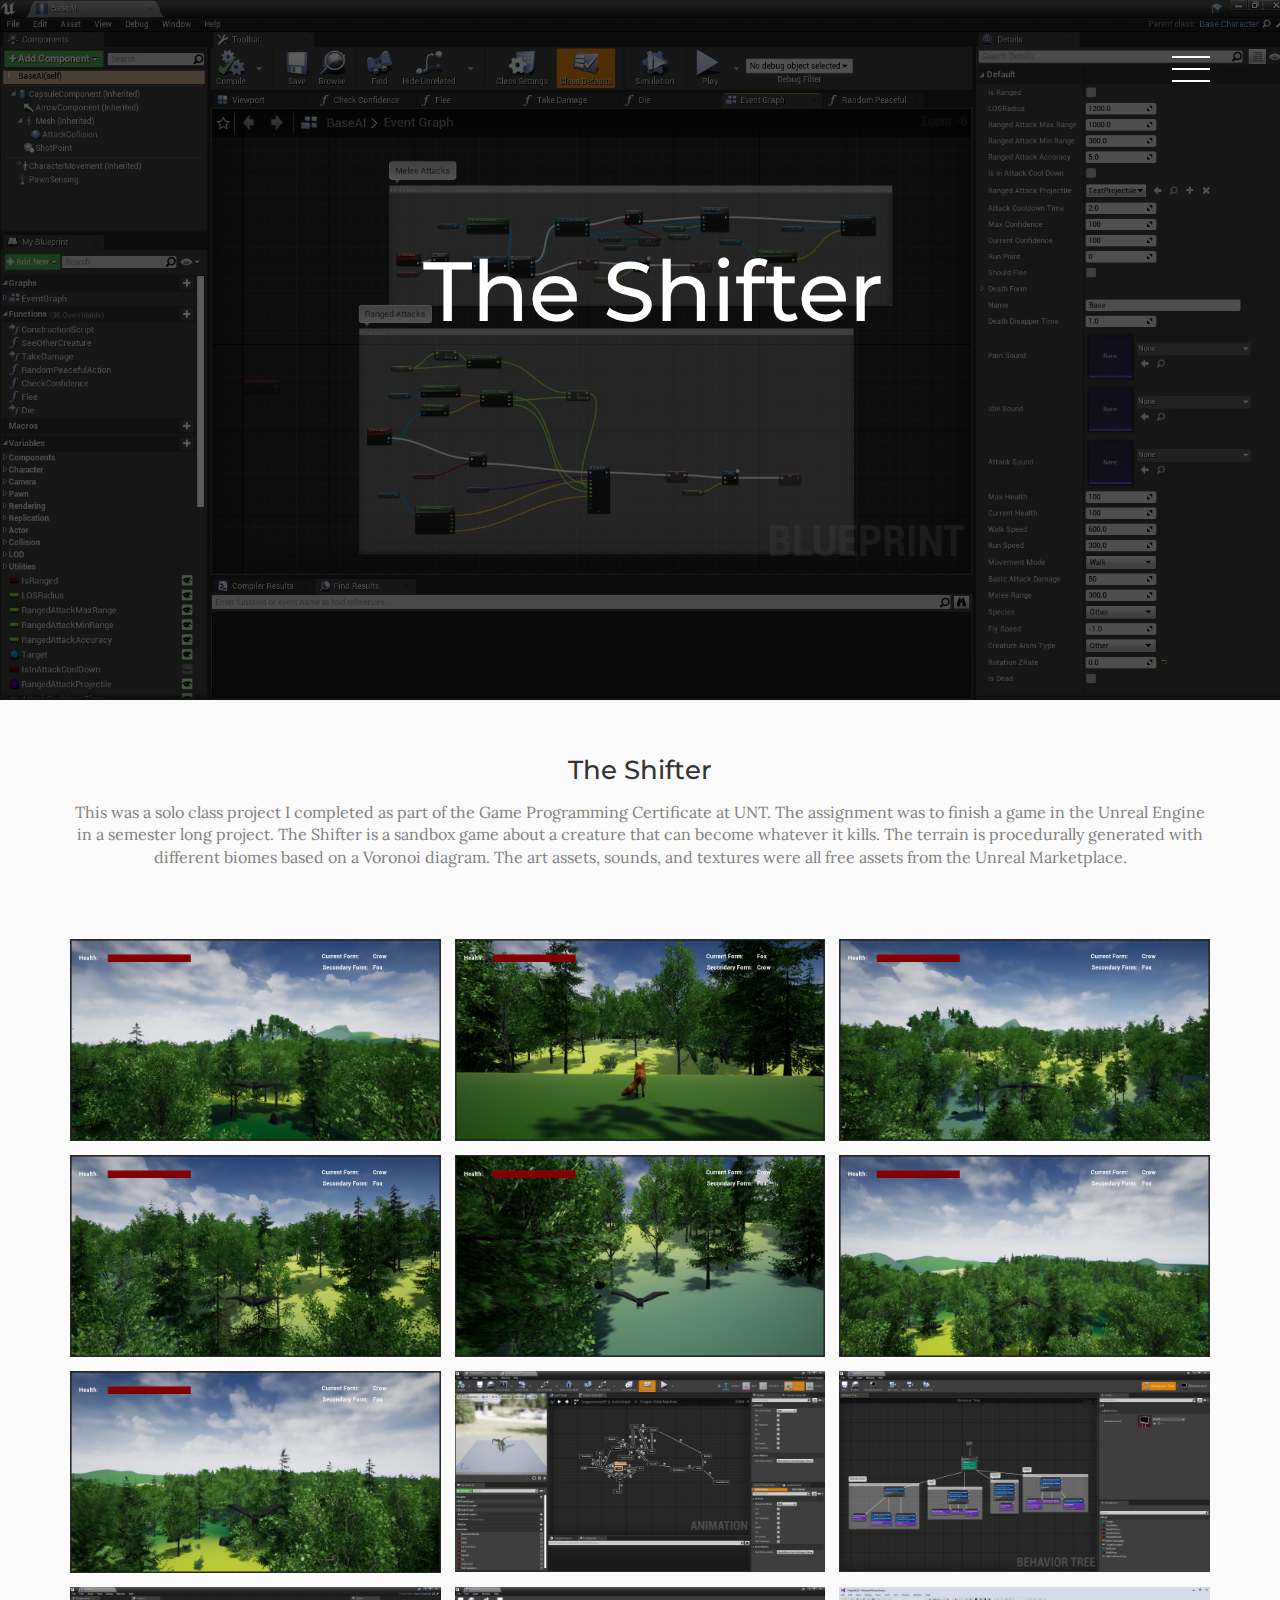
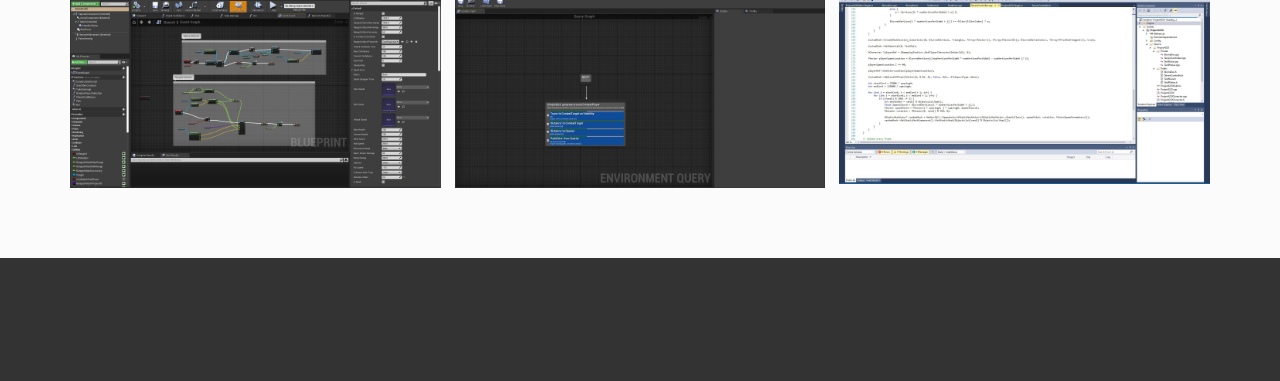
==== Project1.html @ ab7e53b7 "Misc Fixes" ====
<!--
Author: W3layouts
Author URL: http://w3layouts.com
License: Creative Commons Attribution 3.0 Unported
License URL: http://creativecommons.org/licenses/by/3.0/
-->
<!DOCTYPE html>
<html>
	<head>
		<title>Game Programmer Portfolio | The Shifter</title>
		<link href="css/style1.css" rel="stylesheet" type="text/css" media="all" />
		<link href="css/bootstrap.css" rel="stylesheet" type="text/css" media="all">
		<!-- web-font -->
		<link href='http://fonts.googleapis.com/css?family=Montserrat:400,700' rel='stylesheet' type='text/css'>
		<link href='http://fonts.googleapis.com/css?family=Lora:400,700,400italic,700italic' rel='stylesheet' type='text/css'>
		<!-- web-font -->
		<!-- js -->
		<script src="js/jquery.min.js"></script>
		<script src="js/modernizr.custom.js"></script>
		<meta name="viewport" content="width=device-width, initial-scale=1, maximum-scale=1">
		<script type="application/x-javascript"> addEventListener("load", function() { setTimeout(hideURLbar, 0); }, false); function hideURLbar(){ window.scrollTo(0,1); } </script>
		<!-- js -->
		<!-- start-smoth-scrolling -->
		<script type="text/javascript" src="js/move-top.js"></script>
		<script type="text/javascript" src="js/easing.js"></script>
		<script type="text/javascript">
			jQuery(document).ready(function($) {
				$(".scroll").click(function(event){		
					event.preventDefault();
					$('html,body').animate({scrollTop:$(this.hash).offset().top},1000);
				});
			});
		</script>
		<!-- start-smoth-scrolling -->
	</head>
	<body>
		<!-- header -->
		<div id="home" class="header-bg">
			<div class="header-layer">
				<div class="header-top">
					<!-- container -->
					<div class="container">
						<div class="head-logo">
						</div>
						<div class="top-nav">
							<div class="nav-icon">
								<a onclick="location.href='https://matthew1091.github.io/index.html'" class="right_bt" id="activator"><span> </span> </a>
							</div>
							<!-- top-nav -->
						</div>
						<div class="clearfix"> </div>
						<div class="head-info">
							<h1>The Shifter</h1>
						</div>
					</div>
					<!-- //container -->
				</div>
			</div>
		</div>
		<!-- //header -->
		<!-- stories -->
		<div id="stories" class="stories">
			<!-- container -->
			<div class="container">
				<div class="stories-info">
					<h2>The Shifter</h2>
					<p>This was a solo class project I completed as part of the Game Programming Certificate at UNT. The assignment was to finish a game in the Unreal Engine in a semester long project. The Shifter is a sandbox game about a creature that can become whatever it kills. The terrain is procedurally generated with different biomes based on a Voronoi diagram. The art assets, sounds, and textures were all free assets from the Unreal Marketplace.</p>
				</div>
				<!-- photography -->
				<div id="gallery" class="photography">
						<div class="photography-images">	
							<a href="#small-dialog01" class="b-link-stripe b-animate-go  thickbox play-icon popup-with-zoom-anim">
								<img src="images/Shifter00000.png" />
								<div class="caption">
									<span> </span>
								</div>
							</a>
						</div>
						<div class="photography-images middle">
							<a href="#small-dialog05" class="b-link-stripe b-animate-go  thickbox play-icon popup-with-zoom-anim">
								<img src="images/Shifter00005.png" />
								<div class="caption">
									<span> </span>
								</div>
							</a>
						</div>
						<div class="photography-images">
							<a href="#small-dialog06" class="b-link-stripe b-animate-go  thickbox play-icon popup-with-zoom-anim">
								<img src="images/Shifter00009.png" />
								<div class="caption">
									<span> </span>
								</div>
							</a>
						</div>
						
						<div class="clearfix"> </div>
						
						<div class="photography-images">
							<a href="#small-dialog07" class="b-link-stripe b-animate-go  thickbox play-icon popup-with-zoom-anim">
								<img src="images/Shifter00010.png" />
								<div class="caption">
									<span> </span>
								</div>
							</a>
						</div>
						<div class="photography-images middle">
							<a href="#small-dialog08" class="b-link-stripe b-animate-go  thickbox play-icon popup-with-zoom-anim">
								<img src="images/Shifter00011.png" />
								<div class="caption">
									<span> </span>
								</div>
							</a>
						</div>
						<div class="photography-images">
							<a href="#small-dialog09" class="b-link-stripe b-animate-go  thickbox play-icon popup-with-zoom-anim">
								<img src="images/Shifter00012.png" />
								<div class="caption">
									<span> </span>
								</div>
							</a>
						</div>
						
						<div class="clearfix"> </div>
						
						<div class="photography-images">
							<a href="#small-dialog10" class="b-link-stripe b-animate-go  thickbox play-icon popup-with-zoom-anim">
								<img src="images/Shifter00013.png" />
								<div class="caption">
									<span> </span>
								</div>
							</a>
						</div>
						<div class="photography-images middle">
							<a href="#small-dialog11" class="b-link-stripe b-animate-go  thickbox play-icon popup-with-zoom-anim">
								<img src="images/ShifterAnimBP.jpg" />
								<div class="caption">
									<span> </span>
								</div>
							</a>
						</div>
						<div class="photography-images">
							<a href="#small-dialog12" class="b-link-stripe b-animate-go  thickbox play-icon popup-with-zoom-anim">
								<img src="images/ShifterBaseAiBehaviorTree.jpg" />
								<div class="caption">
									<span> </span>
								</div>
							</a>
						</div>
						
						<div class="clearfix"> </div>
						
						<div class="photography-images">
							<a href="#small-dialog13" class="b-link-stripe b-animate-go  thickbox play-icon popup-with-zoom-anim">
								<img src="images/ShifterBaseAiPawn.jpg" />
								<div class="caption">
									<span> </span>
								</div>
							</a>
						</div>
						<div class="photography-images middle">
							<a href="#small-dialog14" class="b-link-stripe b-animate-go  thickbox play-icon popup-with-zoom-anim">
								<img src="images/ShifterEnvironmentQuery.jpg" />
								<div class="caption">
									<span> </span>
								</div>
							</a>
						</div>
						<div class="photography-images">
							<a href="#small-dialog15" class="b-link-stripe b-animate-go  thickbox play-icon popup-with-zoom-anim">
								<img src="images/ShifterTerrainGenerator.jpg" />
								<div class="caption">
									<span> </span>
								</div>
							</a>
						</div>
						
						<div class="clearfix"> </div>
						
					<!---- Script for gallery Here --->
					<script type="text/javascript" src="js/jquery.mixitup.min.js"></script>
						<script type="text/javascript">
						$(function () {
							
							var filterList = {
							
								init: function () {
								
									// MixItUp plugin
									// http://mixitup.io
									$('#portfoliolist').mixitup({
										targetSelector: '.portfolio',
										filterSelector: '.filter',
										effects: ['fade'],
										easing: 'snap',
										// call the hover effect
										onMixEnd: filterList.hoverEffect()
									});				
								
								},
								
								hoverEffect: function () {
								
									// Simple parallax effect
									$('#portfoliolist .portfolio').hover(
										function () {
											$(this).find('.label').stop().animate({bottom: 0}, 200, 'easeOutQuad');
											$(this).find('img').stop().animate({top: -30}, 500, 'easeOutQuad');				
										},
										function () {
											$(this).find('.label').stop().animate({bottom: -40}, 200, 'easeInQuad');
											$(this).find('img').stop().animate({top: 0}, 300, 'easeOutQuad');								
										}		
									);				
								
								}
					
							};
							
							// Run the show!
							filterList.init();
							
							
						});	
						</script>
						<!--- Gallery Script Ends --->
						<!-- pop-up-box -->
						<script type="text/javascript" src="js/modernizr.custom.min.js"></script>    
						<link href="css/popuo-box.css" rel="stylesheet" type="text/css" media="all" />
						<script src="js/jquery.magnific-popup.js" type="text/javascript"></script>
						<!-- //pop-up-box -->
						<div id="small-dialog01" class="mfp-hide">
							<div class="image-top">
								<img src="images/Shifter00000.png" alt="" />
								<p></p>
							</div>
						</div>
						<div id="small-dialog02" class="mfp-hide">
							<div class="image-top">
								<img src="images/Shifter00001.png" alt="" />
								<p></p>
							</div>
						</div>
						<div id="small-dialog03" class="mfp-hide">
							<div class="image-top">
								<img src="images/Shifter00002.png" alt="" />
								<p></p>
							</div>
						</div>
						<div id="small-dialog04" class="mfp-hide">
							<div class="image-top">
								<img src="images/Shifter00003.png" alt="" />
								<p></p>
							</div>
						</div>
						<div id="small-dialog05" class="mfp-hide">
							<div class="image-top">
								<img src="images/Shifter00005.png" alt="" />
								<p></p>
							</div>
						</div>
						<div id="small-dialog06" class="mfp-hide">
							<div class="image-top">
								<img src="images/Shifter00009.png" alt="" />
								<p></p>
							</div>
						</div>
						<div id="small-dialog07" class="mfp-hide">
							<div class="image-top">
								<img src="images/Shifter00010.png" alt="" />
								<p></p>
							</div>
						</div>
						<div id="small-dialog08" class="mfp-hide">
							<div class="image-top">
								<img src="images/Shifter00011.png" alt="" />
								<p></p>
							</div>
						</div>
						<div id="small-dialog09" class="mfp-hide">
							<div class="image-top">
								<img src="images/Shifter00012.png" alt="" />
								<p></p>
							</div>
						</div>
						<div id="small-dialog10" class="mfp-hide">
							<div class="image-top">
								<img src="images/Shifter00013.png" alt="" />
								<p></p>
							</div>
						</div>
						<div id="small-dialog11" class="mfp-hide">
							<div class="image-top">
								<img src="images/ShifterAnimBP.jpg" alt="" />
								<p></p>
							</div>
						</div>
						<div id="small-dialog12" class="mfp-hide">
							<div class="image-top">
								<img src="images/ShifterBaseAiBehaviorTree.jpg" alt="" />
								<p></p>
							</div>
						</div>
						<div id="small-dialog13" class="mfp-hide">
							<div class="image-top">
								<img src="images/ShifterBaseAiPawn.jpg" alt="" />
								<p></p>
							</div>
						</div>
						<div id="small-dialog14" class="mfp-hide">
							<div class="image-top">
								<img src="images/ShifterEnvironmentQuery.jpg" alt="" />
								<p></p>
							</div>
						</div>
						<div id="small-dialog15" class="mfp-hide">
							<div class="image-top">
								<img src="images/ShifterTerrainGenerator.jpg" alt="" />
								<p></p>
							</div>
						</div>
						<script>
						$(document).ready(function() {
						$('.popup-with-zoom-anim').magnificPopup({
							type: 'inline',
							fixedContentPos: false,
							fixedBgPos: true,
							overflowY: 'auto',
							closeBtnInside: true,
							preloader: false,
							midClick: true,
							removalDelay: 300,
							mainClass: 'my-mfp-zoom-in'
						});
																						
						});
				</script>	
				<!-- Work Ends Here -->
				</div>
				<!-- //photography -->
			</div>
			<!-- //container -->
		</div>
		<!-- //stories -->
		<!-- footer -->
		<div class="footer">
			<!-- container -->
			<div class="container">
				<div class="footer-left">
					<p></p>
				</div>
				<div class="footer-right">
					<ul>
					</ul>
				</div>
				<div class="clearfix"> </div>
			</div>
		<!-- //container -->
		</div>
		<!-- //footer -->
		<script type="text/javascript">
									$(document).ready(function() {
										/*
										var defaults = {
								  			containerID: 'toTop', // fading element id
											containerHoverID: 'toTopHover', // fading element hover id
											scrollSpeed: 1200,
											easingType: 'linear' 
								 		};
										*/
										
										$().UItoTop({ easingType: 'easeOutQuart' });
										
									});
								</script>
									<a href="#" id="toTop" style="display: block;"> <span id="toTopHover" style="opacity: 1;"> </span></a>
	<!-- content-Get-in-touch -->
	</body>
</html>
---- css/style1.css ----
/*--
Author: W3layouts
Author URL: http://w3layouts.com
License: Creative Commons Attribution 3.0 Unported
License URL: http://creativecommons.org/licenses/by/3.0/
--*/
/*-- header --*/
html,body {
	font-family: 'Lora', serif;
	background:#FFF;
	font-size:100%;
}
/*-- header --*/
.header-bg{
	background: url(../images/ShifterBaseAiPawn.jpg) no-repeat 0px 0px;
	background-size: cover;
	min-height: 700px;
	position:relative;
}
.header-layer{
	background: rgba(0, 0, 0, 0.64);
	min-height: 700px;
}
.header-top {
	padding-top: 2em;
}
.head-logo{
	float:left;
}
.top-nav{
	float:right;
}
.right_bt span {
	width: 38px;
	height: 26px;
	text-align: right;
	display: inline-block;
	background: url(../images/menu.png) no-repeat 0px 0px;
}
.divice12{
	display:none;
}
.box{
	position:absolute;
	top:-1200px;
	width:100%;
	color:#7F7F7F;
	margin:auto;
	padding:0px;
	z-index:999999;
	text-align:center;
	left:0px;
 }
.box_content_center{
	background: rgba(250, 105, 78, 0.89);
	min-height: 700px;
}
.nav-icon {
	padding-top: 2em;
}
a.boxclose{
	cursor: pointer;
	text-align: center;
	display: block;
	position: absolute;
	top: 2.5em;
	right: 14.5em;
 }
.menu_box_list{
	display: inline-block;
	padding: 12.4em 0;
}
.menu_box_list ul {
	margin: 0;
	padding: 0;
}
.menu_box_list ul li {
	display:block;
	margin: 2em 0;
}
.menu_box_list li a{
	color: #FFF;
	font-size: 26px;
	font-family: 'Montserrat', sans-serif;
	display: block;
	text-decoration:none;
	text-transform: uppercase;
	-webkit-transition: all 0.5s ease-in-out;
	-moz-transition: all 0.5s ease-in-out;
	-o-transition: all 0.5s ease-in-out;
	transition: all 0.5s ease-in-out;
	letter-spacing: 0.1em;
}
.menu_box_list li a:hover{
	color:#000;
	text-decoration: none;
}
.menu_box_list li a > i > img{
	vertical-align:middle;
	padding-right:10px;
}
placeholder{
	color:#222;
}
.boxclose span{
	width:58px;
	height:73px;
	display:inline-block;
	background: url(../images/into.png) no-repeat -0px -46px;
}
.boxclose span:hover{
	background: url(../images/into.png) no-repeat -0px 14px;
}
ul.button {
	padding: 2em;
	width: 100%;
	margin: 0 auto;
}
ul.button li{
	margin-left: 8px;
	list-style: none;
	display: inline-block;
}
ul.button li a{
	color: #666;
	padding: 0.8em 2em;
	border: 2px solid #fff;
	text-decoration: none;
	font-weight:600;
	font-size: 1.3em;
}
.active,
ul.button li a:hover{
	background:#fff;
	color:#666;
}
.head-info {
	position: absolute;
	top: 35%;
	left: 30%;
	width: 42%;
	text-align: center;
}
.head-info h1{
	color:#FFF;
	font-size: 84px;
	font-family: 'Montserrat', sans-serif;
	margin: 0;
}
.head-info p{
	color: #FFF;
	font-size: 22px;
	margin: 2em 0 3em 0;
}
.botton a{
	padding: .8em 3em;
	font-size: 20px;
	font-family: 'Montserrat', sans-serif;
	background: #FA694E;
	color: #FFF;
	border:solid 1px #FA694E;
	border-radius: 5px;
	-webkit-border-radius: 5px;
	-moz-border-radius: 5px;
	-o-border-radius: 5px;
	-ms-border-radius:5px;
}
.botton a:hover{
	color:#FA694E;
	background:none;
	text-decoration:none;
	border:solid 1px #FFF;
	transition:.5s all;
	-webkit-transition:.5s all;
	-ms-transition:.5s all;
	-moz-transition:.5s all;
	-o-transition:.5s all;
}
/*-- service --*/
.service{
	background:#FFF;
	padding: 4em 0;
}
.service-grid{
	text-align:center;
}
.service-grid h3{
	color: #333333;
	font-family: 'Montserrat', sans-serif;
	font-size: 20px;
	margin: 3em 0;
}
.service-grid p{
	font-size:16px;
	margin:0;
	color:#808080;
}
.creative{
	background:url(../images/icons.png) no-repeat 0px 0px;
	width:108px;
	height:108px;
	margin:0 auto;
}
.skills{
	background: url(../images/icons.png) no-repeat -109px 0px;
	width:108px;
	height:108px;
	margin:0 auto;
}
.help{
	background: url(../images/icons.png) no-repeat -219px 0px;
	width:108px;
	height:108px;
	margin:0 auto;
}
.service-left:hover div.creative{
	background: url(../images/icons.png) no-repeat 0px -115px;
}
.service-middle:hover div.skills{
	background: url(../images/icons.png) no-repeat -109px -115px;
}
.service-right:hover div.help{
	background: url(../images/icons.png) no-repeat -219px -115px;
}
/*-- stories --*/
.stories{
	background:#FBFBFB;
	padding:4em 0;
}
.stories-info{
	text-align: center;
	margin-bottom: 3em;
}
.stories-info h2{
	color: #333333;
	font-family: 'Montserrat', sans-serif;
	font-size: 26px;
	margin: 0;
}
.stories-info p{
	color: #808080;
	margin: 1em 0 0 0;
	font-size: 16px
}
.stories-grids{
	border:solid 1px #808080;
}
.stories-grid-left img {
    width: 100%;
}
.stories-grid-left{
	width:50%;
	float:left;
}
.stories-grid-right{
	width: 45%;
    float: right;
    padding: 1em 1em 1em 0;
}
.cross{
	background: url(../images/icons.png) no-repeat 0px -238px;
	width: 19px;
	height: 19px;
	margin: 0 0 0 34em;
	cursor: pointer;
}
.stories-grid-right h3{
	color: #333333;
	font-family: 'Montserrat', sans-serif;
	font-size: 20px;
	margin: 1em 0 0 0;
}
.stories-grid-right p{
	color: #808080;
	margin: 2em 0;
	font-size: 16px
}
.Project {
	margin: 4em 0 2.5em 0;
}
.Project a{
	font-size: 16px;
	padding: 1em 3em;
}
.Project a:hover{
	border:solid 1px #808080;
}
/*-- photography --*/
.photography {
	margin-top: 5em;
}
.photography-images{
	float: left;
	width: 32.5%;
	position: relative;
	margin-bottom: 1em;
}
.photography-images-R{
	float: right;
	width: 32.5%;
	position: relative;
	margin-bottom: 1em;
}
.middle{
	margin:0 1em;
}
.photography-images img{
	width:100%;
}
.caption {
	display: none;
	top: 0;
	width: 100%;
	position: absolute;
	background: rgba(5, 5, 5, 0.68);
	height: 100%;
	text-align: center;
}
.caption span {
	background: url(../images/icons.png) no-repeat -30px -231px;
	width: 51px;
	height: 50px;
	display: block;
	text-align: center;
	position: absolute;
	top: 43%;
	right: 46%;
}
.photography-images:hover div.caption {
	display: block;
	transition: all 0.3s ease;
	-webkit-transition: all 0.3s ease;
	-moz-transition: all 0.3s ease;
	-o-transition: all 0.3s ease;
}
/*-- contact --*/
.contact{
	padding: 5em 0;
}
.contact-info{
	text-align:center;
	margin-bottom: 3em;
}
.contact-info h2{
	color: #333333;
	font-family: 'Montserrat', sans-serif;
	font-size: 26px;
	margin: 0;
}
.contact-info p{
	color: #808080;
	margin: 1em 0 0 0;
	font-size: 16px
}
.map{
	position:relative;
}
.map iframe
{
	width: 100%;
	min-height: 300px;
	border: none;
}
.location{
	position: absolute;
	top: 30%;
	left: 39%;
}
.find{
	background: #333333;
	position:relative;
	border-radius:5px;
	-webkit-border-radius: 5px;
	-moz-border-radius: 5px;
	-o-border-radius: 5px;
	-ms-border-radius: 5px;
}
.find p{
	font-size: 18px;
	font-family: 'Montserrat', sans-serif;
	margin:0;
	color:#FA694E;
	padding: 2.5em 4em;
}
.arrow{
	background: url(../images/icons.png) no-repeat -87px -232px;
	width: 27px;
	height: 12px;
	position: absolute;
	left: 44%;
	top: 98%;
}
.contact-bottom {
	margin-top: 5em;
}
form input[type="text"] {
	width: 48%;
	color: #898888;
	outline: none;
	font-size:16px;
	padding: .8em;
	background:#F1F4F7;
	border: none;
	-webkit-appearance: none;
}
form input.mail[type="text"] {
	float:right;
}
form input.subject[type="text"] {
	width: 100%;
	margin: 2em 0;
}
form textarea {
	resize: none;
	width: 100%;
	color: #898888;
	background:#F1F4F7;
	font-size:16px;
	outline: none;
	padding: .8em;
	border: none;
	min-height: 175px;
	-webkit-appearance: none;
}
form input[type="submit"]{
	border: none;
	outline: none;
	padding: .5em 0;
	font-family: 'Montserrat', sans-serif;
	color: #FFF;
	background: #FA694E;
	border:solid 1px #FA694E;
	font-size: 20px;
	margin: 1.5em 0 0 0;
	width: 100%;
	-webkit-appearance: none;
}
form input[type="submit"]:hover{
	border: solid 1px #808080;
	color:#FA694E;
	background:none;
	transition:.5s all;
	-webkit-transition:.5s all;
	-ms-transition:.5s all;
	-moz-transition:.5s all;
	-o-transition:.5s all;
}
.bottom-right{
	width: 54%;
	margin: 0 auto;
}
.bottom-right h3{
	color: #333333;
	font-family: 'Montserrat', sans-serif;
	font-size: 20px;
	margin: 0 0 1.5em 0;
}
.bottom-right p{
	color: #808080;
	margin: 0 0 2em 0;
	font-size: 16px
}
.bottom-right p a{
	color: #808080;
	margin: 0 0 2em 0;
	font-size: 16px
}
.bottom-right p span{
	display:block;
}
/*-- footer --*/
.footer{
	background:#333333;
	padding: 4em 0;
}
.footer-left{
	float:left;
}
.footer-left p{
	font-size:14px;
	font-family: 'Montserrat', sans-serif;
	color:#FFF;
	margin: .8em 0 0 0;
}
.footer-left p a{
	color:#FFF;
	text-decoration:none;
}
.footer-left p a:hover{
	color:#FA694E;
	transition:.5s all;
	-webkit-transition:.5s all;
	-ms-transition:.5s all;
	-moz-transition:.5s all;
	-o-transition:.5s all;
}
.footer-right{
	float:right;
}
.footer-right ul{
	padding:0;
	margin:0;
}
.footer-right ul li{
	display:inline-block;
}
.footer-right ul li a.facebook{
	background: url(../images/icons.png) no-repeat -129px -229px;
	width: 38px;
	height: 37px;
	display: block;
	margin-right: 2em;
}
.footer-right ul li a.twitter{
	background: url(../images/icons.png) no-repeat -173px -229px;
	width: 38px;
	height: 37px;
	display: block;
}
.footer-right ul li a.facebook:hover{
	background: url(../images/icons.png) no-repeat -129px -272px;
}
.footer-right ul li a.twitter:hover{
	background: url(../images/icons.png) no-repeat -173px -272px;
}
/*-- to-top --*/
#toTop {
	display: none;
	text-decoration: none;
	position: fixed;
	bottom: 14px;
	right: 2%;
	overflow: hidden;
	z-index: 999; 
	width: 24px;
	height: 24px;
	border: none;
	text-indent: 100%;
	background: url("../images/up-arrow.png") no-repeat 0px 0px;
}
#toTopHover {
	width: 40px;
	height: 40px;
	display: block;
	overflow: hidden;
	float: right;
	opacity: 0;
	-moz-opacity: 0;
	filter: alpha(opacity=0);
}
/*-- responsive-design --*/
@media (max-width:1440px){
	a.boxclose {
		top: 2.5em;
		right: 8.5em;
	}
}
@media (max-width:1366px){
 a.boxclose {
        right: 6.7%;
    }
}
@media (max-width:1280px){
    a.boxclose {
        right: 3.7%;
    }
}
@media (max-width:1024px){
	a.boxclose {
		right: 0.7%;
	}
	.head-info h1 {
		font-size: 74px;
	}
	.cross {
		margin: 0 0 0 28em;
	}
	.stories-grid-right p {
		margin: 1em 0;
	}
	.Project {
		margin: 2em 0 1.5em 0;
	}
	.stories-grid-right p {
		overflow: hidden;
		height: 90px;
	}
	.photography-images {
		width: 32.3%;
	}
}
@media (max-width:768px){
	.head-info h1 {
		font-size: 58px;
	}
	.head-info {
		top: 31%;
		left: 17%;
		width: 63%;
	}
	.head-info p {
		margin: 1.5em 0 2em 0;
	}
	.header-layer {
		min-height: 575px;
	}
	.header-bg {
		min-height: 575px;
	}
	.menu_box_list {
		padding: 7.4em 0;
	}
	.box_content_center {
		min-height: 575px;
	}
	.service {
		padding: 2em 0;
	}
	.service-grid {
		width: 66%;
		margin: 0 auto;
	}
	.service-grid h3 {
		margin: 2em 0;
	}
	.service-grid p {
		margin: 0 0 1em 0;
	}
	.stories {
		padding: 2em 0;
	}
	.stories-grid-left {
		width: 100%;
		float: none;
	}
	.stories-grid-right {
		width: 100%;
		float: none;
		padding: 1em;
	}
	.cross {
		margin-left: 47em;
	}
	.stories-grid-right h3 {
		margin: 0em 0 0 0;
	}
	.stories-grid-right p {
		height: 47px;
	}
	.photography {
		margin-top: 1em;
	}
	.middle {
		margin: 0;
	}
	.photography-images {
		width: 46%;
		margin: 1em;
	}
	.contact {
		padding: 2em 0;
	}
	.location {
		left: 31%;
	}
	.bottom-right {
		width: 100%;
		margin: 2em 0 0 0;
	}
	.bottom-right h3 {
		margin: 0 0 0.5em 0;
	}
	.bottom-right p {
		margin: 0 0 1em 0;
	}
	.footer {
		padding: 2em 0;
	}
}
@media (max-width:640px){
	.cross {
		margin: 0 0 0 38em;
	}
	.Project a {
		padding: .5em 2em;
	}
	.photography-images {
		width: 45%;
	}
}
@media (max-width:480px){
	.head-info h1 {
		font-size: 43px;
	}
	.head-info {
		top: 31%;
		left: 11%;
		width: 75%;
	}
	.botton a {
		padding: .8em 2em;
		font-size: 16px;
	}
	.header-layer {
		min-height: 440px;
	}
	.header-bg {
		min-height: 440px;
	}
	.service-grid h3 {
		margin: 1em 0;
	}
	.menu_box_list li a {
		font-size: 22px;
	}
	.menu_box_list {
		padding: 3.4em 0;
	}
	.box_content_center {
		min-height: 440px;
	}
	.cross {
		margin: 0 0 0 27em;
	}
	a.boxclose {
		right: 1.7%;
	}
	.photography-images {
		width: 43%;
	}
	.caption span {
		top: 38%;
		right: 34%;
	}
	.location {
		left: 20%;
	}
	form input[type="text"] {
		width: 100%;
		margin-bottom: 1em;
	}
	form input.subject[type="text"] {
		margin: 0 0 1em 0;
	}
	form textarea {
		min-height: 130px;
	}
}
@media (max-width:320px){
	.head-logo a img {
		width: 75%;
	}
	.header-top {
		padding-top: 1em;
	}
	.nav-icon {
		padding-top: 1em;
	}
	.head-info {
		width: 82%;
	}
	.head-info h1 {
		font-size: 30px;
	}
	.head-info p {
		font-size: 18px;
		margin: 1em 0 1em 0;
	}
	.botton a {
		padding: .5em 1em;
	}
	.header-layer {
		min-height: 330px;
	}
	.header-bg {
		min-height: 330px;
	}
	a.boxclose {
		top: 1%;
	}
	.service {
		padding: 1em 0;
	}
	.service-grid {
		width: 100%;
	}
	.service-grid h3 {
		margin: 1em 0 0.5em 0;
	}
	.service-grid p {
		overflow: hidden;
		height: 47px;
	}
	.menu_box_list li a {
		font-size: 16px;
	}
	.menu_box_list ul li {
		margin: 1.5em 0;
	}
	.menu_box_list {
		padding: 3.4em 0 0 0;
	}
	.box_content_center {
		min-height: 330px;
	}
	.stories-info {
		margin-bottom: 1em;
	}
	.stories-info h2 {
		font-size: 24px;
	}
	.cross {
		margin: 0 0 0 16em;
	}
	.stories-grid-right p {
		margin: 0.5em 0;
	}	
	.Project {
		margin: 1em 0 .5em 0;
	}
	.contact-info h2 {
		font-size: 24px;
	}
	.photography-images {
		width: 44.8%;
		margin: .5em;
	}	
	.contact {
		padding: 1em 0;
	}
	.contact-bottom {
		margin-top: 1em;
	}
	.contact-info {
		margin-bottom: 1em;
	}
	.map iframe {	
		min-height: 150px;
	}
	.caption span {
		top: 29%;
		right: 30%;
	}
	.location {
		top: 28%;
	}
	.find p {
		padding: 0.5em 1em;
	}
	form input[type="text"] {
		font-size: 14px;
	}
	form textarea {
		font-size: 14px;
	}
	form textarea {
		min-height: 100px;
	}
	form input[type="submit"] {
		font-size: 16px;
		margin: 0.5em 0 0 0;
	}
	.bottom-right h3 {
		font-size: 18px;
	}
	.bottom-right p {
		font-size: 14px;
	}
	.footer-left {
		float: none;
		text-align: center;
	}
	.footer-right {
		float: none;
		text-align: center;
		margin: .5em 0 0 0;
	}
	.footer {
		padding: 1em 0;
	}
}
---- css/popuo-box.css ----
/* Styles for dialog window */
#small-dialog,#small-dialog1,#small-dialog2,#small-dialog3,#small-dialog4,#small-dialog5 ,#small-dialog6,#small-dialog7,#small-dialog8,#small-dialog9{
	background: white;
	padding:12px;
	text-align: left;
	max-width: 600px;
	margin: 20px auto;
	position: relative;
	text-align:center;
}
/* Fade-zoom animation for first dialog
 */

/* start state */
.my-mfp-zoom-in #small-dialog {
opacity: 0;
-webkit-transition: all 0.2s ease-in-out;
-moz-transition: all 0.2s ease-in-out;
-o-transition: all 0.2s ease-in-out;
transition: all 0.2s ease-in-out;
-webkit-transform: scale(0.8);
-moz-transform: scale(0.8);
-ms-transform: scale(0.8);
-o-transform: scale(0.8);
transform: scale(0.8);
}
/* animate in */
.my-mfp-zoom-in.mfp-ready #small-dialog {
opacity: 1;
-webkit-transform: scale(1);
-moz-transform: scale(1);
-ms-transform: scale(1);
-o-transform: scale(1);
transform: scale(1);
}
/* animate out */
.my-mfp-zoom-in.mfp-removing #small-dialog {
-webkit-transform: scale(0.8);
-moz-transform: scale(0.8);
-ms-transform: scale(0.8);
-o-transform: scale(0.8);
transform: scale(0.8);
opacity: 0;
}
/* Dark overlay, start state */
.my-mfp-zoom-in.mfp-bg {
opacity: 0;
-webkit-transition: opacity 0.3s ease-out;
-moz-transition: opacity 0.3s ease-out;
-o-transition: opacity 0.3s ease-out;
transition: opacity 0.3s ease-out;
}
/* animate in */
.my-mfp-zoom-in.mfp-ready.mfp-bg {
opacity: 0.8;
}
/* animate out */
.my-mfp-zoom-in.mfp-removing.mfp-bg {
opacity: 0;
}
/**
/* Magnific Popup CSS */
.mfp-bg {
  top: 0;
  left: 0;
  width: 100%;
  height: 100%;
  z-index: 1042;
  overflow: hidden;
  position: fixed;
  background: #0b0b0b;
  opacity: 0.8;
  filter: alpha(opacity=80); }

.mfp-wrap {
  top: 0;
  left: 0;
  width: 100%;
  height: 100%;
  z-index: 1043;
  position: fixed;
  outline: none !important;
  -webkit-backface-visibility: hidden; }

.mfp-container {
  text-align: center;
  position: absolute;
  width: 100%;
  height: 100%;
  left: 0;
  top: 0;
  padding: 0 8px;
  -webkit-box-sizing: border-box;
  -moz-box-sizing: border-box;
  box-sizing: border-box; }

.mfp-container:before {
  content: '';
  display: inline-block;
  height: 100%;
  vertical-align: middle; }

.mfp-align-top .mfp-container:before {
  display: none; }

.mfp-content {
  position: relative;
  display: inline-block;
  vertical-align: middle;
  margin: 0 auto;
  text-align: left;
  z-index: 1045; }

.mfp-inline-holder .mfp-content,
.mfp-ajax-holder .mfp-content {
  width: 100%;
  cursor: auto; }

.mfp-ajax-cur {
  cursor: progress; }

.mfp-zoom-out-cur,
.mfp-zoom-out-cur .mfp-image-holder .mfp-close {
  cursor: -moz-zoom-out;
  cursor: -webkit-zoom-out;
  cursor: zoom-out; }
.mfp-zoom {
  cursor: pointer;
  cursor: -webkit-zoom-in;
  cursor: -moz-zoom-in;
  cursor: zoom-in; }

.mfp-auto-cursor .mfp-content {
  cursor: auto; }

.mfp-close,
.mfp-arrow,
.mfp-preloader,
.mfp-counter {
  -webkit-user-select: none;
  -moz-user-select: none;
  user-select: none; }

.mfp-loading.mfp-figure {
  display: none; }

.mfp-hide {
  display: none !important; }
.mfp-content iframe{
	width:100%;
	min-height:500px;
}
.mfp-preloader {
  color: #cccccc;
  position: absolute;
  top: 50%;
  width: auto;
  text-align: center;
  margin-top: -0.8em;
  left: 8px;
  right: 8px;
  z-index: 1044; }

.mfp-preloader a {
  color: #cccccc; }

.mfp-preloader a:hover {
  color: white; }

.mfp-s-ready .mfp-preloader {
  display: none; }

.mfp-s-error .mfp-content {
  display: none; }

button.mfp-close,
button.mfp-arrow {
  overflow: visible;
  cursor: pointer;
  border: 0;
   background:#FFF;
  -webkit-appearance: none;
  display: block;
  padding: 0;
  z-index: 1046; }
button::-moz-focus-inner {
  padding: 0;
  border: 0; }

.mfp-close {
  width: 44px;
  height: 44px;
  line-height: 44px;
  position: absolute;
 right: 0px;
	top: -43px;
  text-decoration: none;
  text-align: center;
  padding: 0 0 18px 10px;
  color: white;
  font-style: normal;
  font-size: 28px;
  outline:none;
  font-family: 'Open Sans', sans-serif;		
 }
  .mfp-close:hover, .mfp-close:focus {
    opacity: 1; }

.mfp-close-btn-in .mfp-close {
  color: #333333; }

.mfp-image-holder .mfp-close,
.mfp-iframe-holder .mfp-close {
  color: white;
  right: -6px;
  text-align: right;
  padding-right: 6px;
  width: 100%; 
}
.image-top img{
	width:100%;
}
.image-top p{
	text-align: justify;
	padding:2% 0;
}
@media screen and (max-width:800px){
	#small-dialog,#small-dialog1,#small-dialog2,#small-dialog3,#small-dialog4,#small-dialog5 ,#small-dialog6,#small-dialog7,#small-dialog8,#small-dialog9{
		max-width: 450px;
	}
	}
@media screen and (max-width:768px){
	#small-dialog,#small-dialog1,#small-dialog2,#small-dialog3,#small-dialog4,#small-dialog5 ,#small-dialog6,#small-dialog7,#small-dialog8,#small-dialog9{
		max-width: 400px;
	}
	.image-top p {
		height: 8em;
		overflow: hidden;
	}
	}
@media screen and (max-width:640px){
	#small-dialog,#small-dialog1,#small-dialog2,#small-dialog3,#small-dialog4,#small-dialog5 ,#small-dialog6,#small-dialog7,#small-dialog8,#small-dialog9{
		max-width: 350px;
	}
	.image-top p {
		height: 6em;
		overflow: hidden;
	}
	}
@media screen and (max-width:320px){
	#small-dialog,#small-dialog1,#small-dialog2,#small-dialog3,#small-dialog4,#small-dialog5 ,#small-dialog6,#small-dialog7,#small-dialog8,#small-dialog9{
		max-width: 260px;
	}
	}
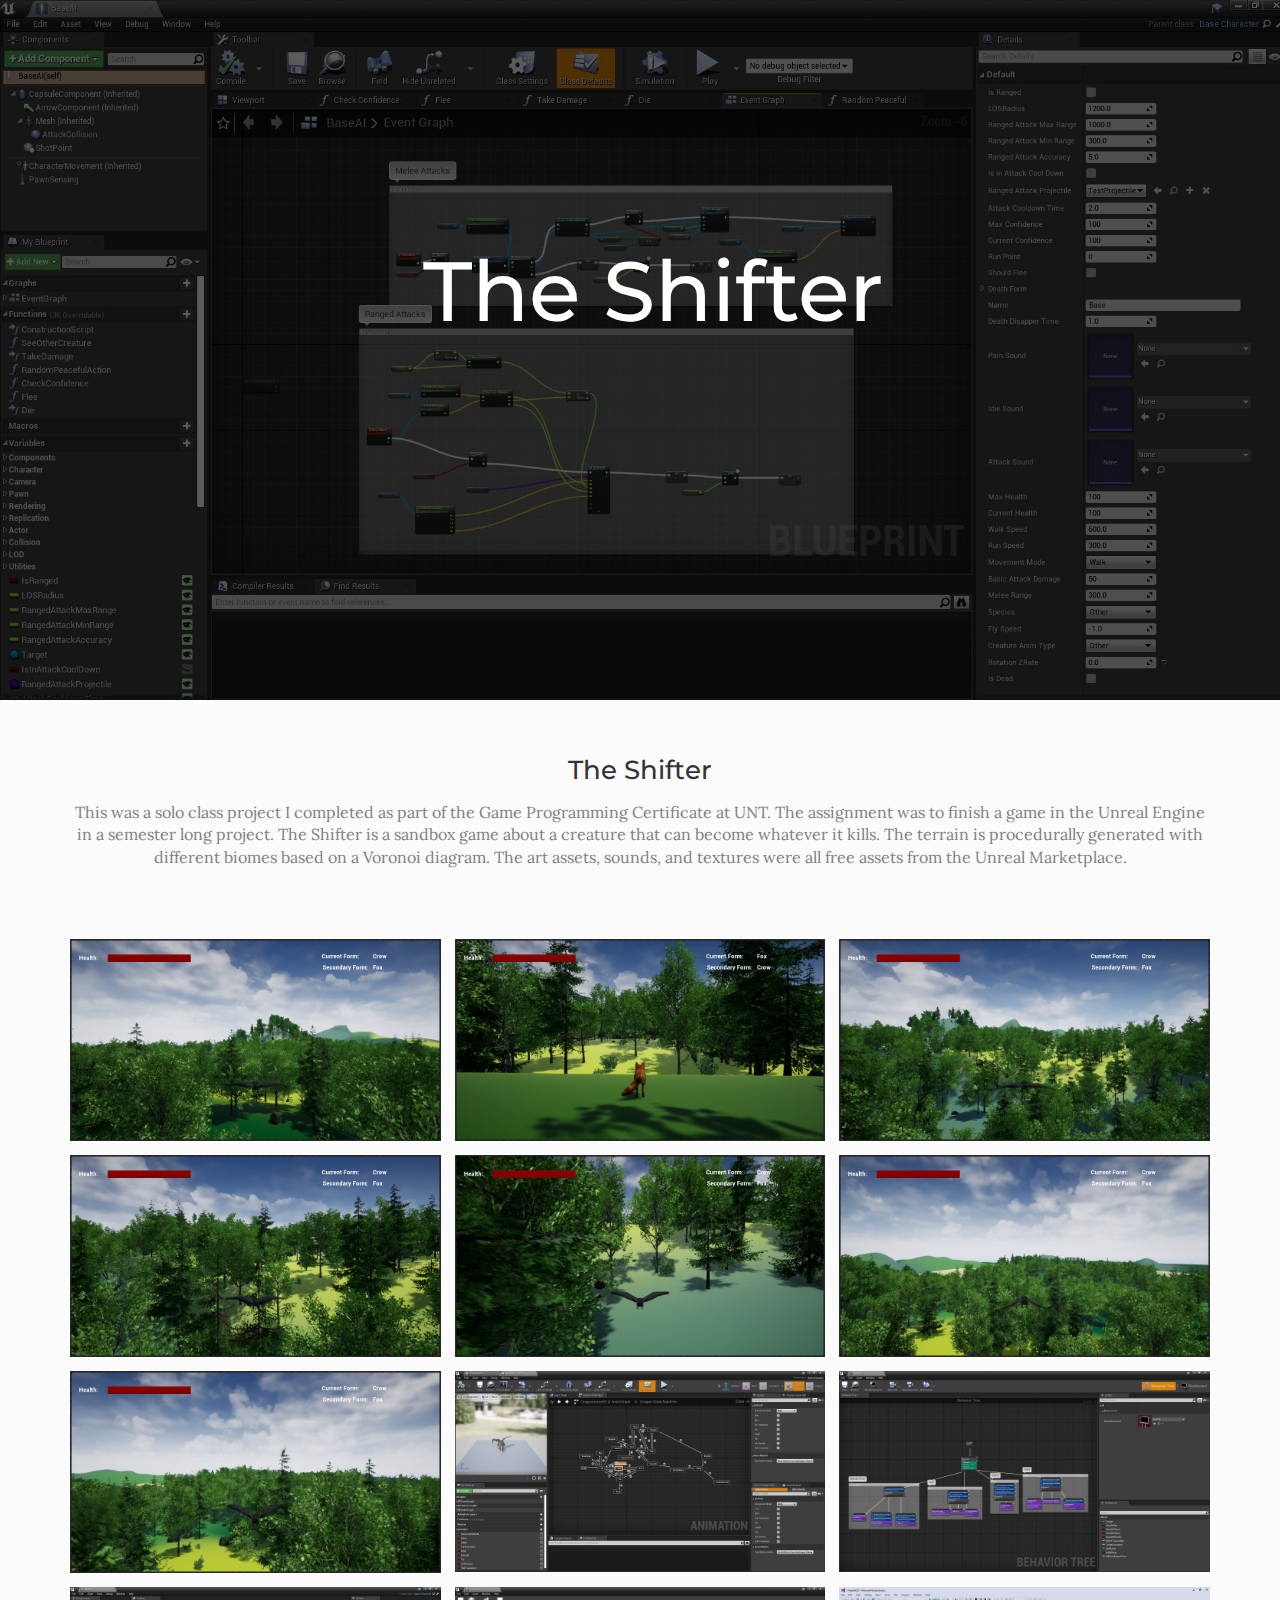
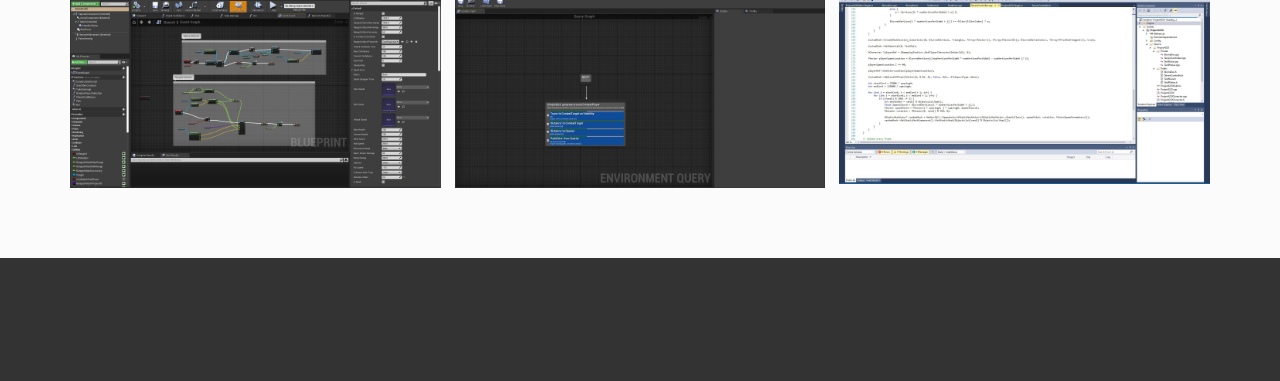
==== commit 58e3e220: "Misc Fixes" ====
--- a/Project1.html
+++ b/Project1.html
@@ -46,7 +46,6 @@
 							<div class="nav-icon">
 								<a onclick="location.href='https://matthew1091.github.io/index.html'" class="right_bt" id="activator"><span> </span> </a>
 							</div>
-							<!-- top-nav -->
 						</div>
 						<div class="clearfix"> </div>
 						<div class="head-info">
--- a/css/style1.css
+++ b/css/style1.css
@@ -35,7 +35,7 @@
 	height: 26px;
 	text-align: right;
 	display: inline-block;
-	background: url(../images/menu.png) no-repeat 0px 0px;
+	background: url(../images/home_btn.png) no-repeat 0px 0px;
 }
 .divice12{
 	display:none;
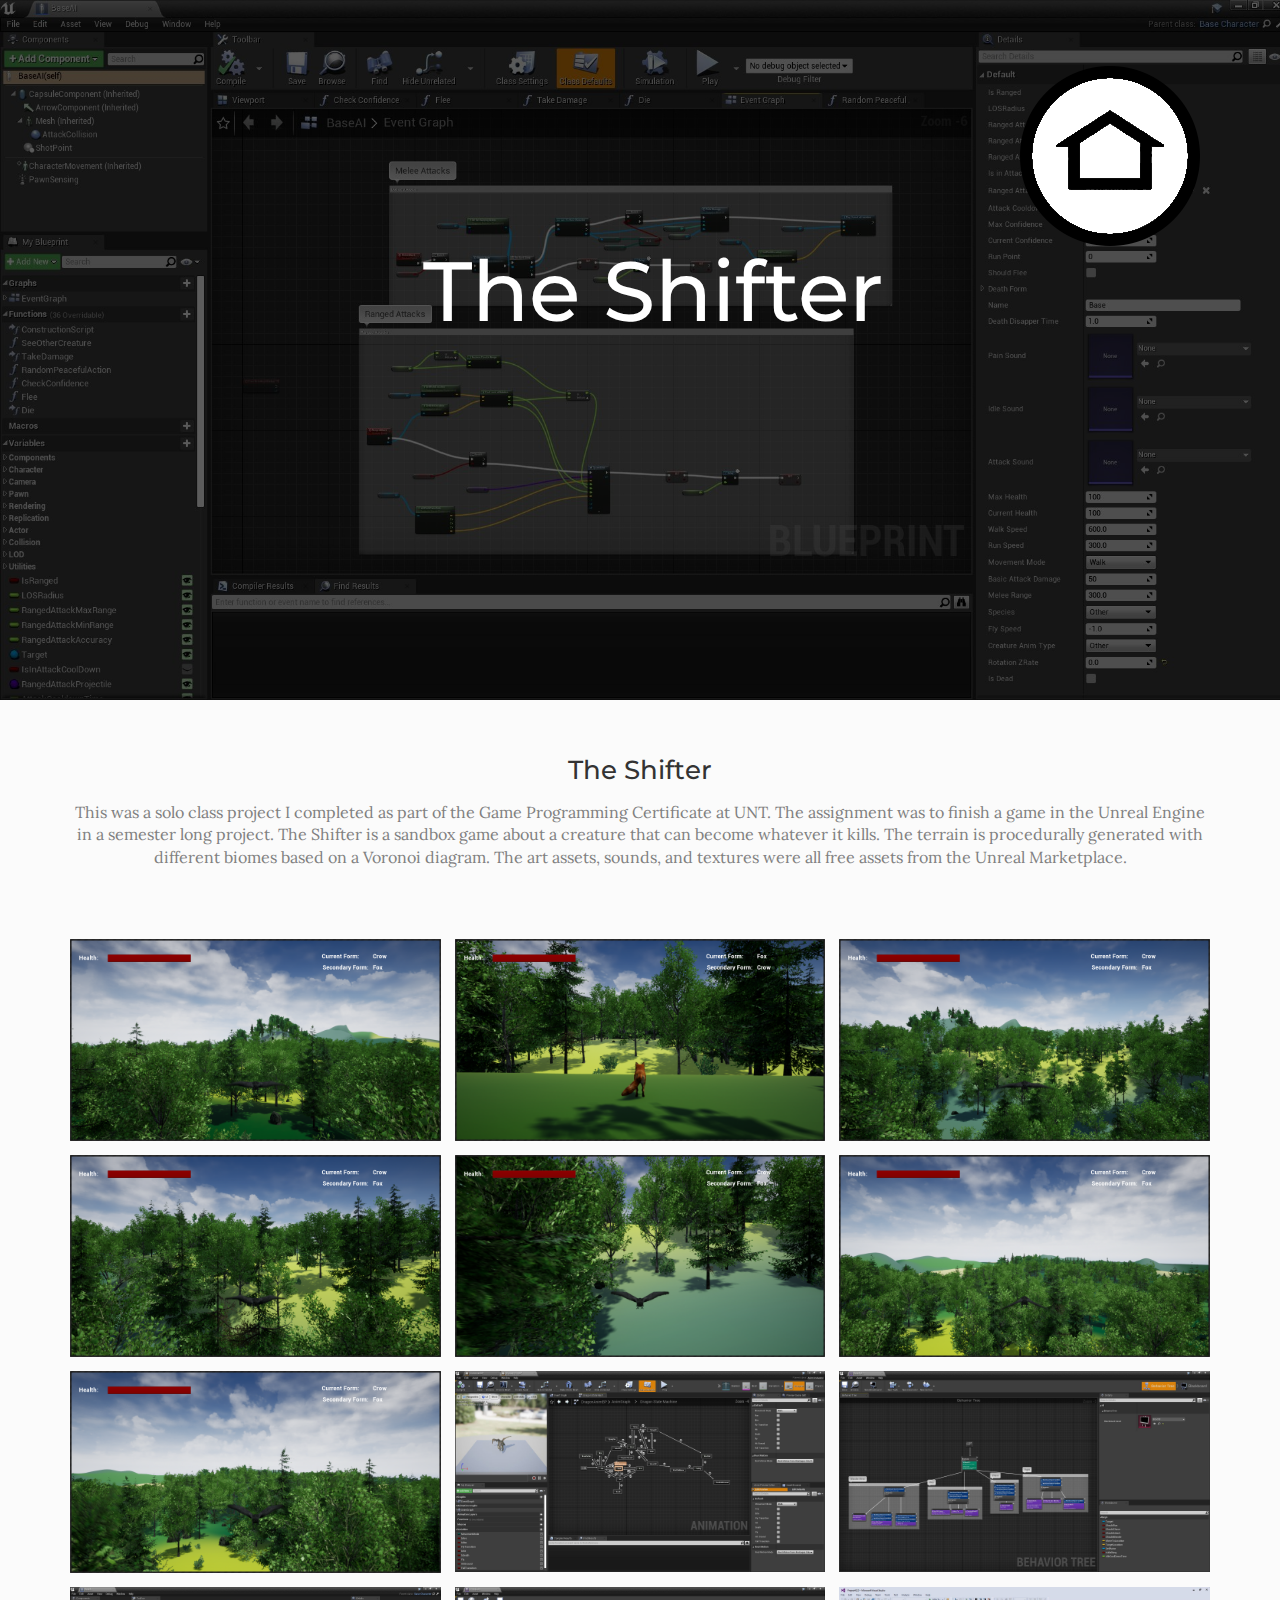
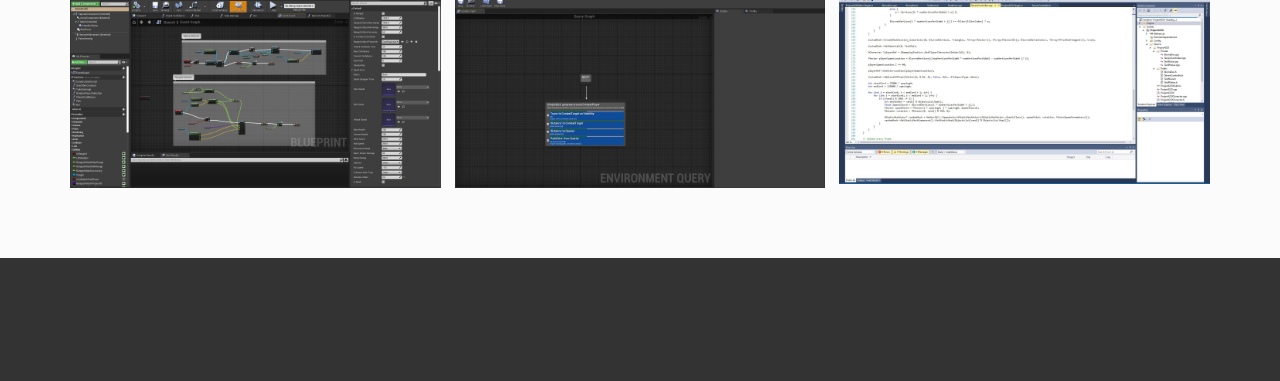
==== commit 9876fa9b: "Misc Fixes" ====
--- a/Project1.html
+++ b/Project1.html
@@ -44,7 +44,7 @@
 						</div>
 						<div class="top-nav">
 							<div class="nav-icon">
-								<a onclick="location.href='https://matthew1091.github.io/index.html'" class="right_bt" id="activator"><span> </span> </a>
+								<a href="#" onclick="location.href='https://matthew1091.github.io/index.html'" class="right_bt" id="activator"><span> </span> </a>
 							</div>
 						</div>
 						<div class="clearfix"> </div>
--- a/css/style1.css
+++ b/css/style1.css
@@ -31,8 +31,8 @@
 	float:right;
 }
 .right_bt span {
-	width: 38px;
-	height: 26px;
+	width: 200px;
+	height: 200px;
 	text-align: right;
 	display: inline-block;
 	background: url(../images/home_btn.png) no-repeat 0px 0px;
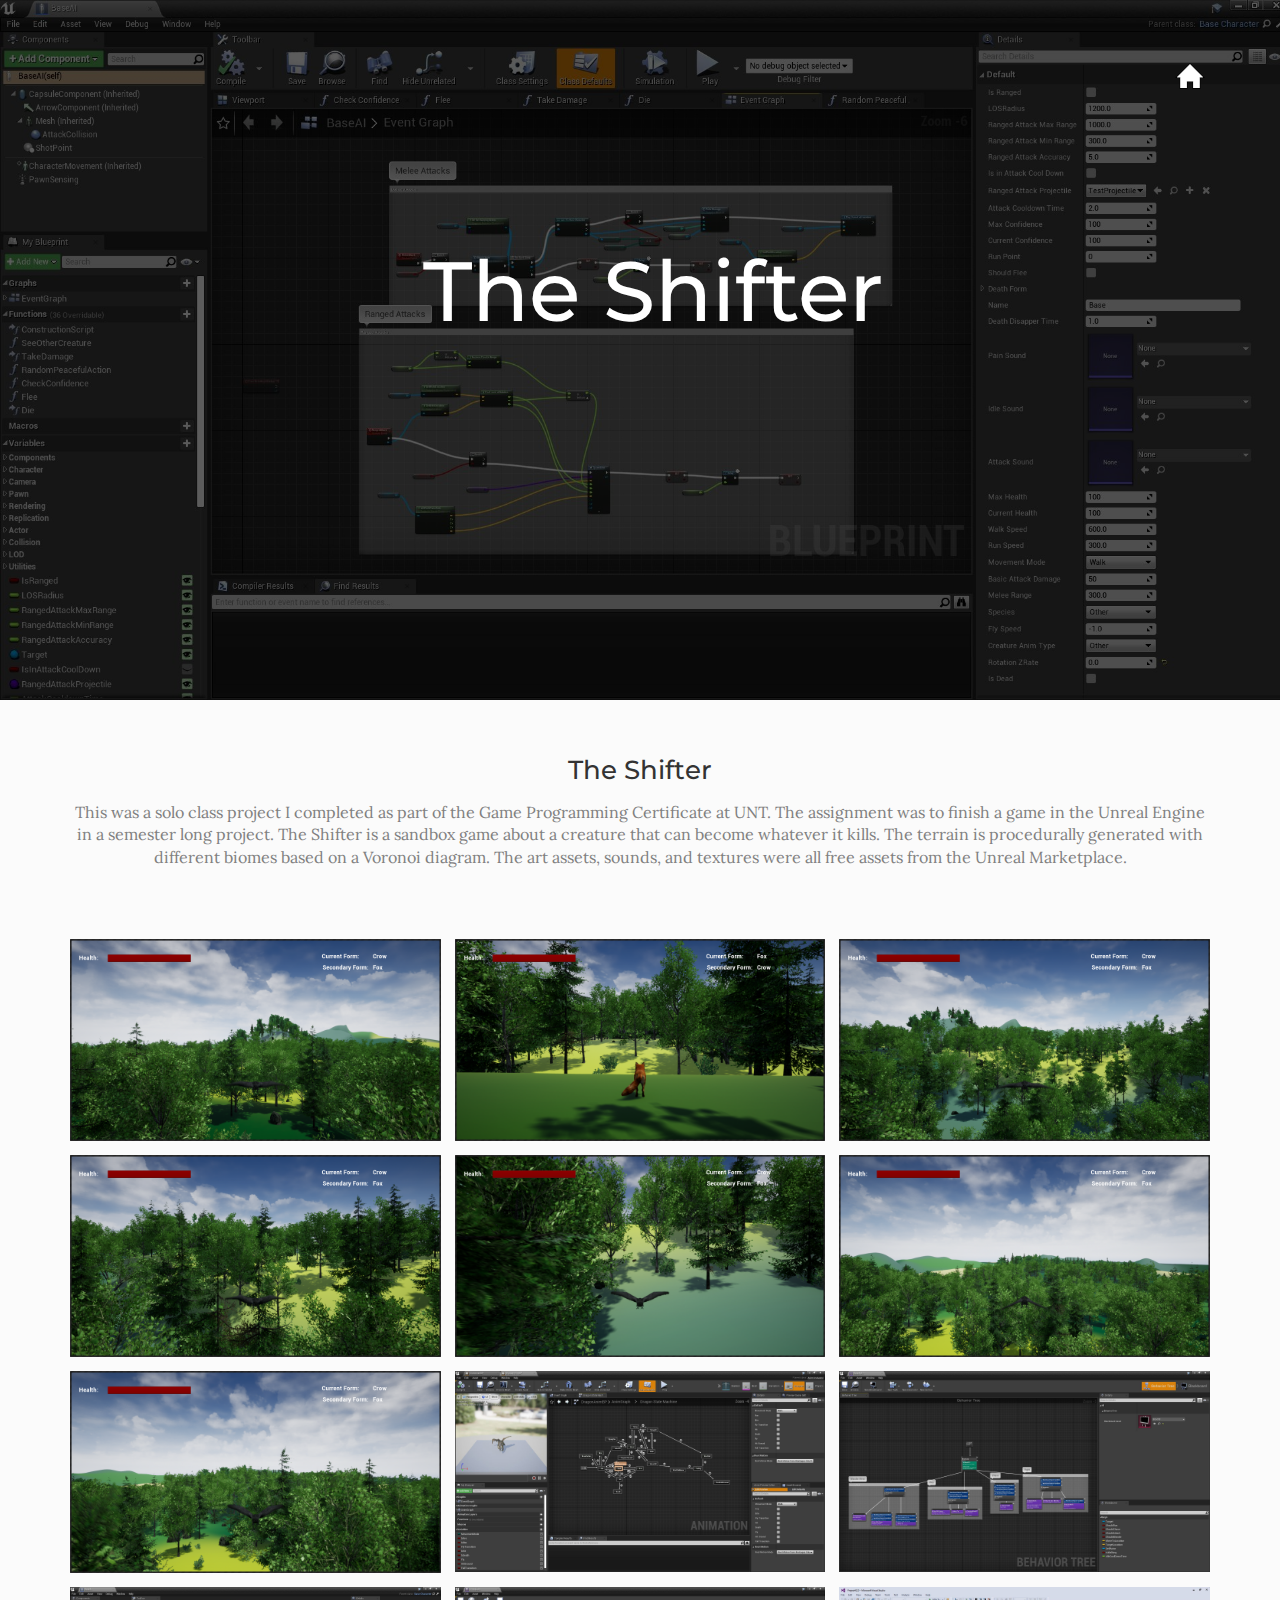
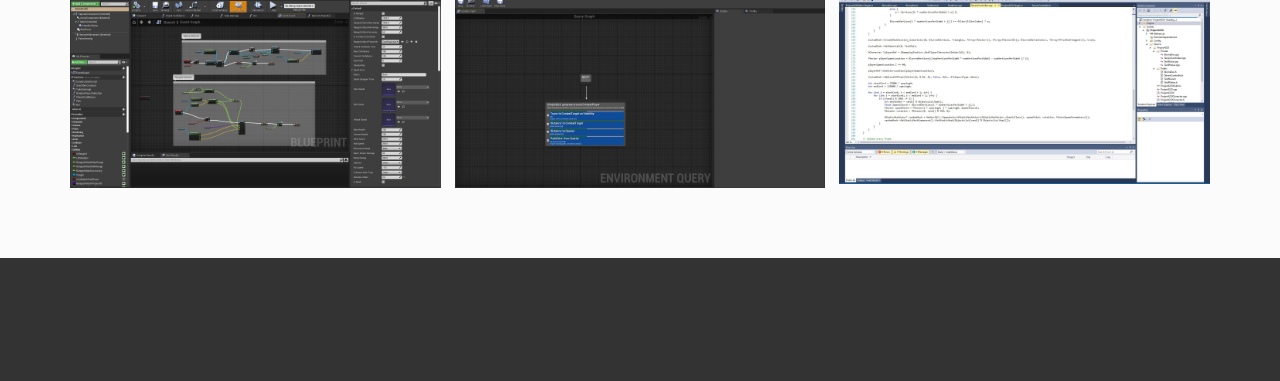
==== commit 8e9dfa25: "Misc Fixes" ====
--- a/Project1.html
+++ b/Project1.html
@@ -229,7 +229,7 @@
 						<!-- //pop-up-box -->
 						<div id="small-dialog01" class="mfp-hide">
 							<div class="image-top">
-								<img src="images/Shifter00000.png" alt="" />
+								<img href="#" src="images/Shifter00000.png" alt="" />
 								<p></p>
 							</div>
 						</div>
--- a/css/style1.css
+++ b/css/style1.css
@@ -31,8 +31,8 @@
 	float:right;
 }
 .right_bt span {
-	width: 200px;
-	height: 200px;
+	width: 40px;
+	height: 40px;
 	text-align: right;
 	display: inline-block;
 	background: url(../images/home_btn.png) no-repeat 0px 0px;
